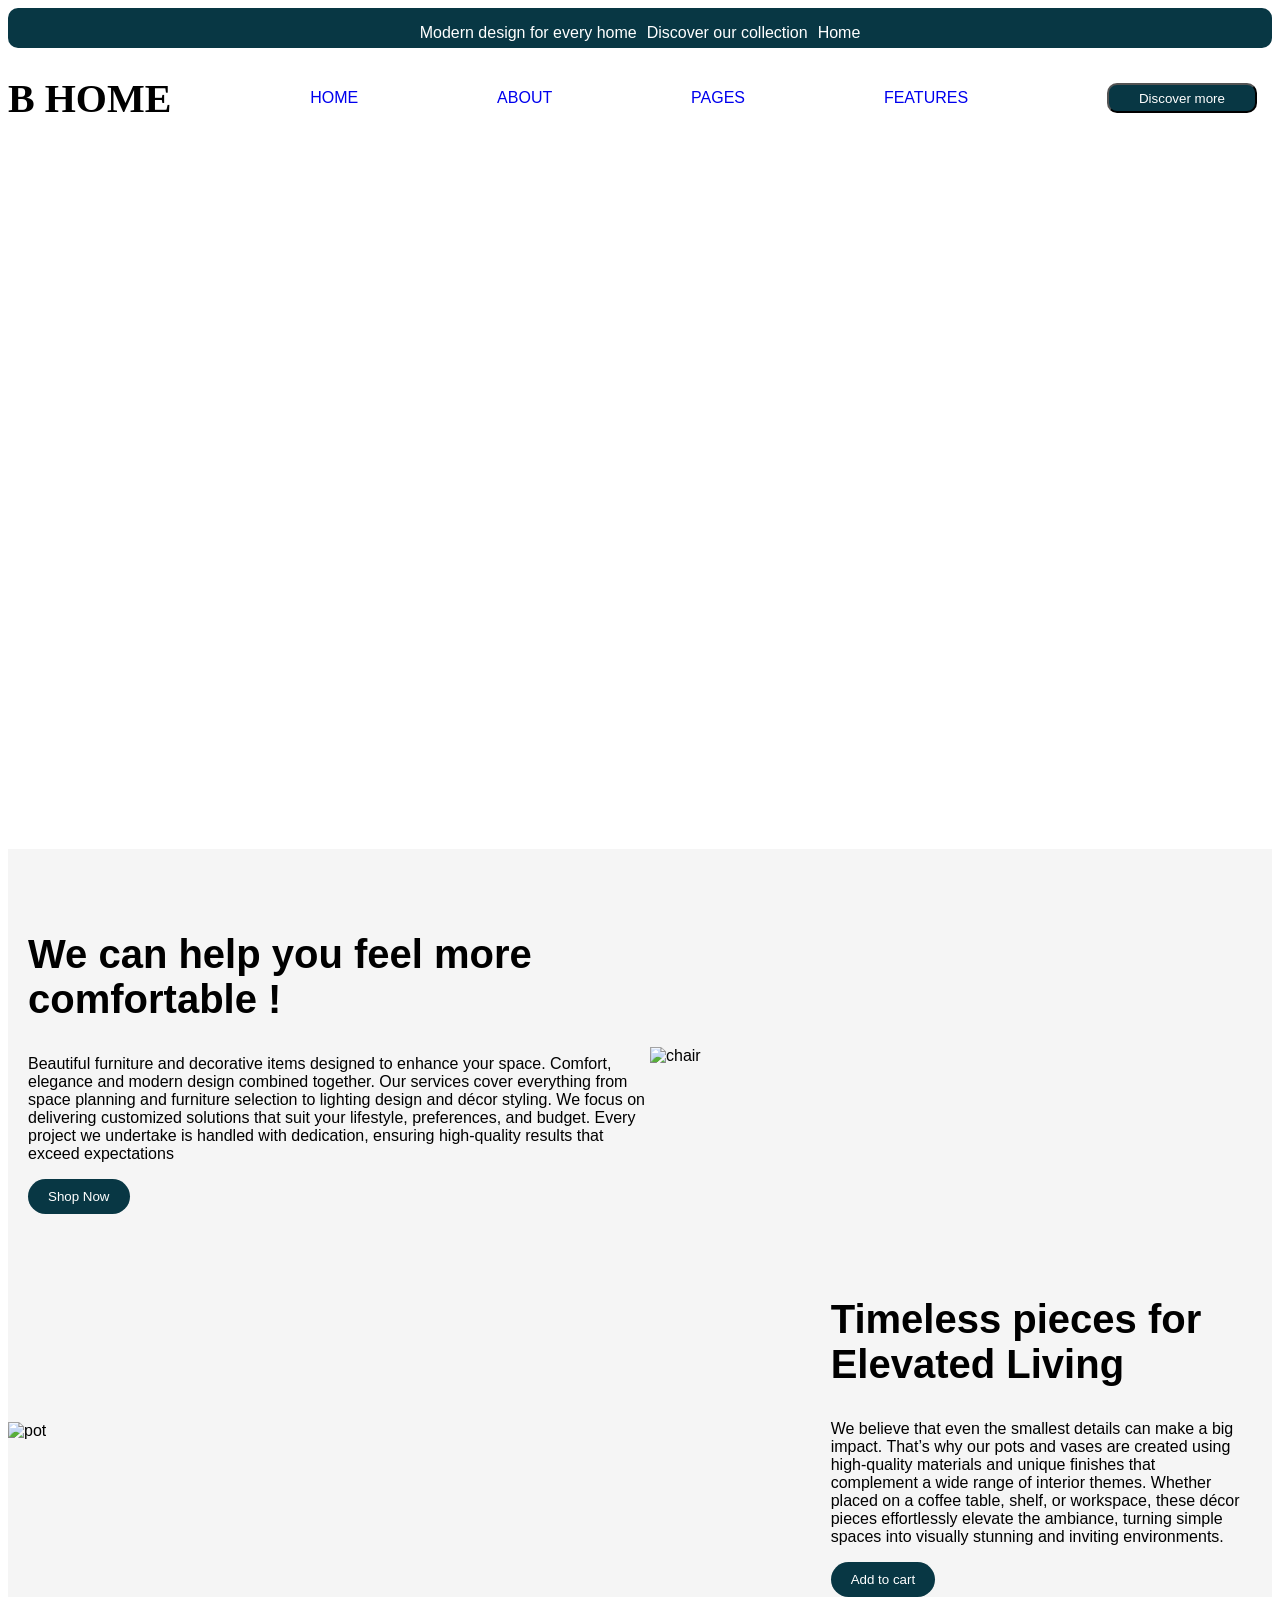
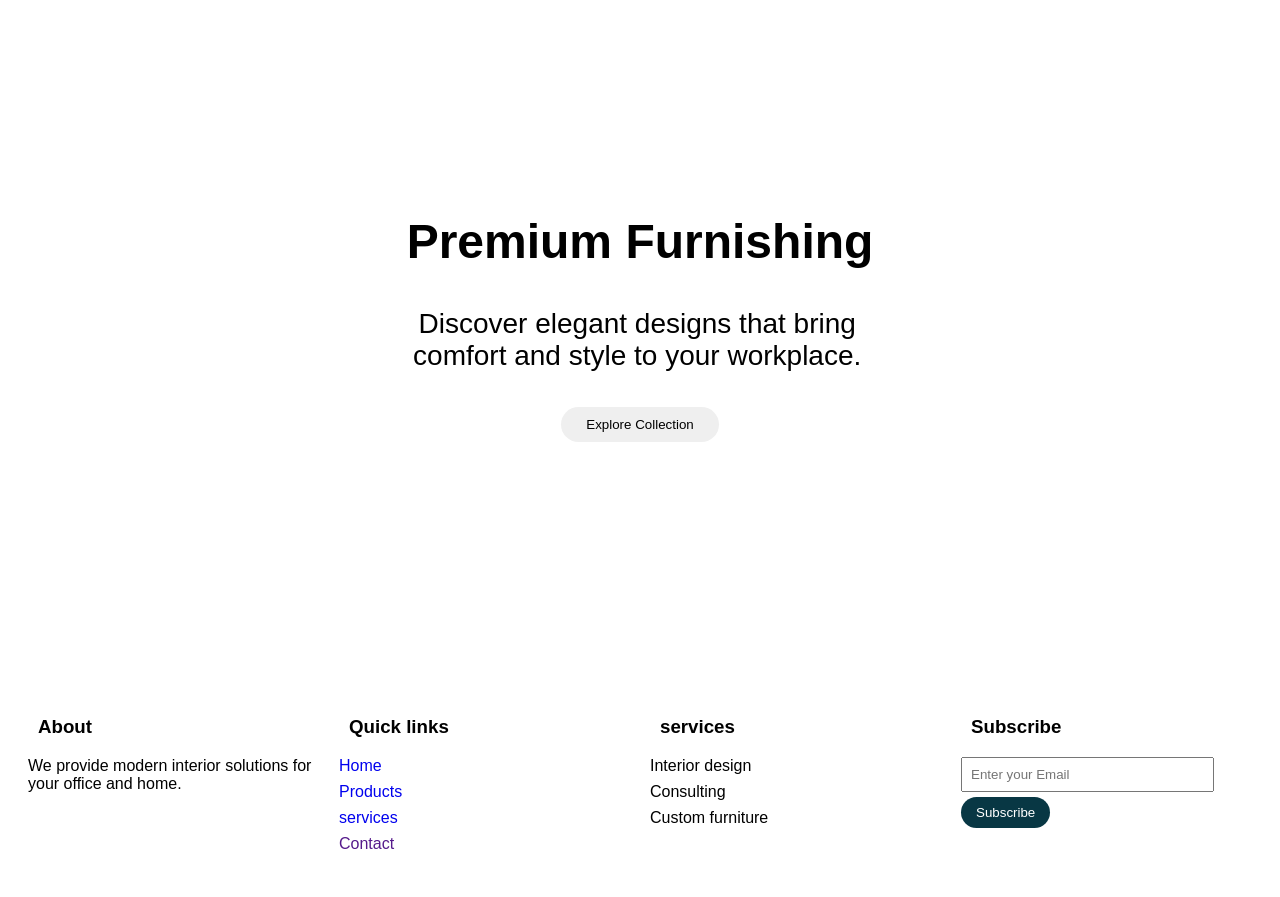
==== showcase/index3.html @ 87e91639 "First commit" ====
<!DOCTYPE html>
<html lang="en">
<head>
    <meta charset="UTF-8">
    <meta name="viewport" content="width=device-width, initial-scale=1.0">
    <title>Showcase</title>
    <link rel="stylesheet" href="style3.css">           
</head>
<body>
    <header>
        <div id="navbar">
            <p>Modern design for every home</p>
            <p>Discover our collection</p>
            <p>Home</p>
        </div>
        
        <div id="navbar2">
        <h1>B HOME</h1>
        <a href="#">HOME</a>
        <a href="#">ABOUT</a>
        <a href="#">PAGES</a>
        <a href="#">FEATURES</a>
        <BUtton class="btn">Discover more</BUtton>
        </div>
    </header>
    
    <div class="box1">
       <div class="text0">
        <p>curated furniture and decor for Modern living</p>
        <h1>Redefine your home <br> with timeless elegance</h1>
        
        <p>From concept to creation, we design interiors that reflect you</p>
        <pre>At our interior design studio,
         we believe that every space tells a 
             <!-- <br> Our goal is to transform ordinary
              environments into extraordinary 
             experiences by combining creativity,
              functionality, and style. 
             Whether it is a cozy home or a modern office,
              we design spaces that reflect your personality
               and enhance your everyday living.</pre> -->

       </div> 
    </div>
    
    <div class="box2">
        <div class="text">
            <h2>We can help you feel more comfortable !</h2>
            <p>Beautiful furniture and decorative items designed to enhance your space.
                Comfort, elegance and modern design combined together.
                Our services cover everything from space planning and furniture selection to lighting design and décor styling. We focus on delivering customized solutions that suit your lifestyle, preferences, and budget. Every project we undertake is handled with dedication, ensuring high-quality results that exceed expectations
            </p>
            <button>Shop Now</button>
         </div>
         <div class="image">
            <img src="https://media.wallmantra.com/product/other/wallmantra-shell-motif-luxury-blue-velvet-lounge-chair-single-chair-F7F2-large.webp" alt="chair">
         </div>
        
    </div>
    
    <div class="box3">
        <div class="image2">
            <img src="https://i.pinimg.com/736x/62/65/97/6265974016144d73ed7fdc5ab6ab02ab.jpg" alt="pot">
        </div>
        <div class="text2">
            <h2>Timeless pieces for Elevated Living</h2>
            <p>We believe that even the smallest details can make a big impact. That’s why our pots and vases are created using high-quality materials and unique finishes that complement a wide range of interior themes. Whether placed on a coffee table, shelf, or workspace, these décor pieces effortlessly elevate the ambiance, turning simple spaces into visually stunning and inviting environments.
            </p>
            <button>Add to cart</button>
        </div>
        
    </div>
    
    <div class="box4">
        <div class="text3">
            <h2>Premium Furnishing</h2>
            <p>Discover elegant designs that bring comfort and style to your workplace.</p>
            <button>Explore Collection</button>
        </div>
        
    </div>
    
    <footer class="footer">
        <div class="container">
            <div class="footer-box">
                <h3>About</h3>
                <p>We provide modern interior solutions for your office and home.</p>
            </div>
            
            <div class="footer-box">
                <h3>Quick links</h3>
                <ul>
                    <li><a href="#">Home</a></li>
                    <li><a href="#">Products</a></li>
                    <li><a href="#">services</a></li>
                    <li><a href="">Contact</a></li>
                
                </ul>
            </div>
            
            <div class="footer-box">
                <h3>services</h3>
                <ul>
                    <li>Interior design</li>
                    <li>Consulting</li>
                    <li>Custom furniture</li>
                </ul>
            </div>
            
            <div class="footer-box">
                <h3>Subscribe</h3>
                <input type="email" placeholder = "Enter your Email">
                <button>Subscribe</button> 
            </div>
        </div>
    </footer>

   
</body>
</html>
---- showcase/style3.css ----
*{
    font-family: Helvetica;
}
#navbar{
    background-color: rgb(8, 55, 68);
    color: white;
    height: 40px;
    width: 100%;
    display: flex;
    justify-content: center;
    gap: 10px;
    border-radius: 10px;
     
}
#navbar2{
    display: flex;
    justify-content: space-between;
    align-items: center;
}
#navbar2 h1{
    font-size: 40px;
    font-family: Georgia, 'Times New Roman', Times, serif;
    
}
#navbar2 a{
    text-decoration: none;
}
.btn{
    height: 30px;
    width: 150px;
    background-color: rgb(8, 55, 68);
    color: white;
    margin-right: 15px;
    border-radius: 10px;
    
}

.box1{
    height: 700px;
    background-image: url(https://png.pngtree.com/background/20250225/original/pngtree-blue-themed-living-room-with-a-stylish-gray-sofa-in-a-picture-image_13248342.jpg);
    background-size: cover;
    text-align: center;
    font-size: larger;
    
}
.text0{
    padding-top: 30px;
    color: white;
}
.box1 h1{
    font-size: 50px;
}

.box2{
    display: flex;
    justify-content: space-between;
    align-items: center;
    background-color: #f5f5f5;
    padding-top: 50px;
}
.image{
    width: 50%;
    
}
.image img{
    width: 100%;
}
.text{
    width: 50%;
    text-align: left;
    padding-left: 20px;
}
.text h2{
    font-size: 40px;
    
}
.text button{
    padding: 10px 20px;
    background-color: rgb(8, 55, 68);
    color: white;
    border-radius: 20px;
    border: none;
}
.box3{
    display: flex;
    justify-content: space-between;
    align-items: center;
    background-color: #f5f5f5;
    padding-top: 50px;
}
.image2{
    width: 100%;
    
}
.image2 img{
    width: 80%;
}
.text2{
    width: 50%;
    text-align: left;
    padding-right: 30px;
}
.text2 h2{
    font-size: 40px;
    
}
.text2 button{
    padding: 10px 20px;
    background-color: rgb(8, 55, 68);
    color: white;
    border-radius: 20px;
    border: none;
}
.box4{
    height: 600px;
    background-image: url(https://static.vecteezy.com/system/resources/thumbnails/069/352/452/small/minimalist-interior-with-round-platform-and-plants-for-product-showcase-background-photo.jpg);
    background-size: cover;
    margin-top: 50px;
}
.text3 {
    font-size: 32px;
    text-align: center;
    padding-top: 10%;
    
}
.text3 p{
    max-width: 500px;
    margin-left: 30%;
    font-size: 28px;

}
.text3 button{
    padding: 10px 25px;
    border-radius: 20px;
    border: none;
}
.footer{
    padding: 50px 20px 20px;
}
.container{
    display: grid;
    grid-template-columns: repeat(4, 1fr);
    gap:20px;
}
.footer-box h3{
    margin-left: 10px;
}
.footer-box ul{
    list-style: none;
    padding: 0;
}
.footer-box ul li{
    margin-bottom: 8px;
    cursor: pointer;
}
.footer-box input{
    width: 80%;
    padding: 8px;
}
.footer-box button{
    padding: 8px 15px;
    border: none;
    background-color: rgb(8, 55, 68);
    color: white;
    border-radius: 20px;
    cursor: pointer;
    margin-top: 5px;
    
}
.footer-box a{
    text-decoration: none;
}
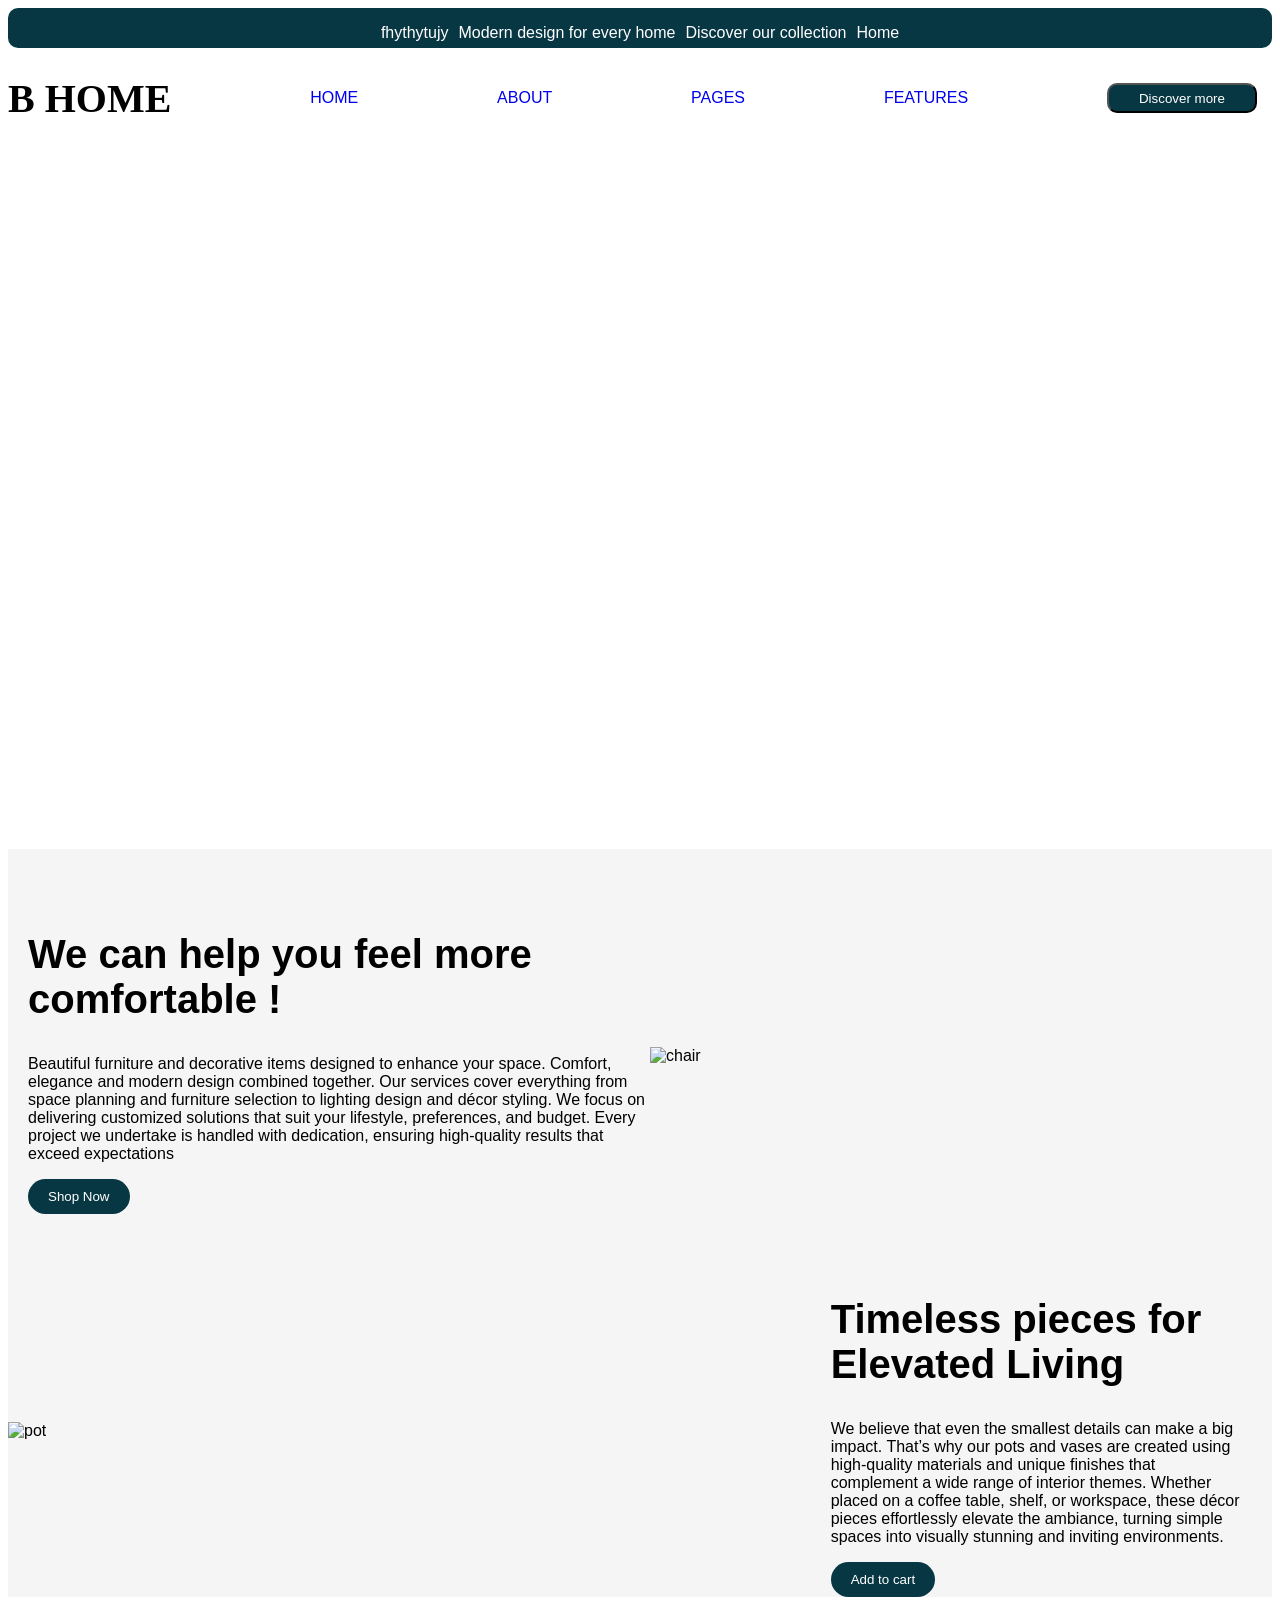
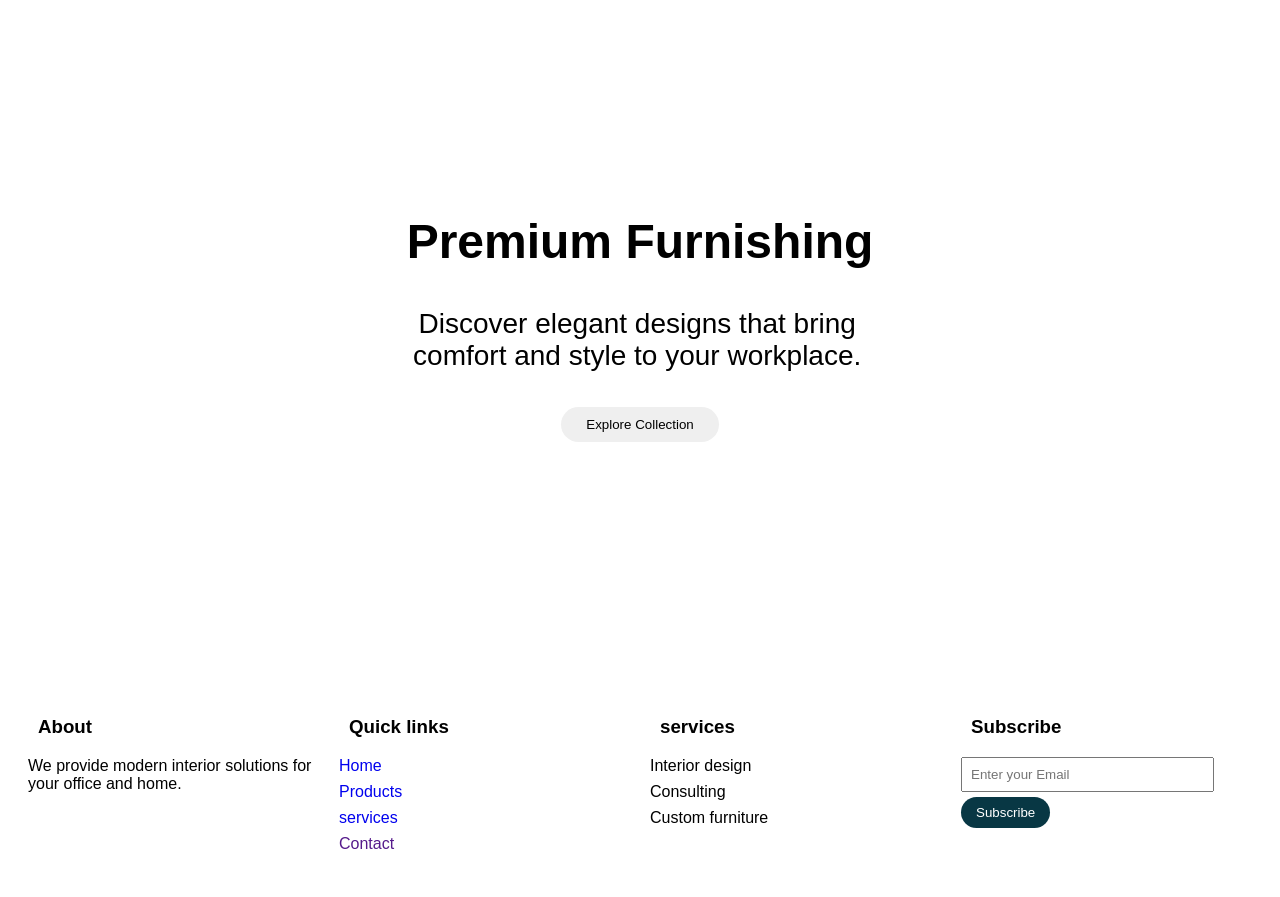
==== commit 606e266b: "chnages" ====
--- a/showcase/index3.html
+++ b/showcase/index3.html
@@ -9,6 +9,7 @@
 <body>
     <header>
         <div id="navbar">
+            <p>fhythytujy</p>
             <p>Modern design for every home</p>
             <p>Discover our collection</p>
             <p>Home</p>
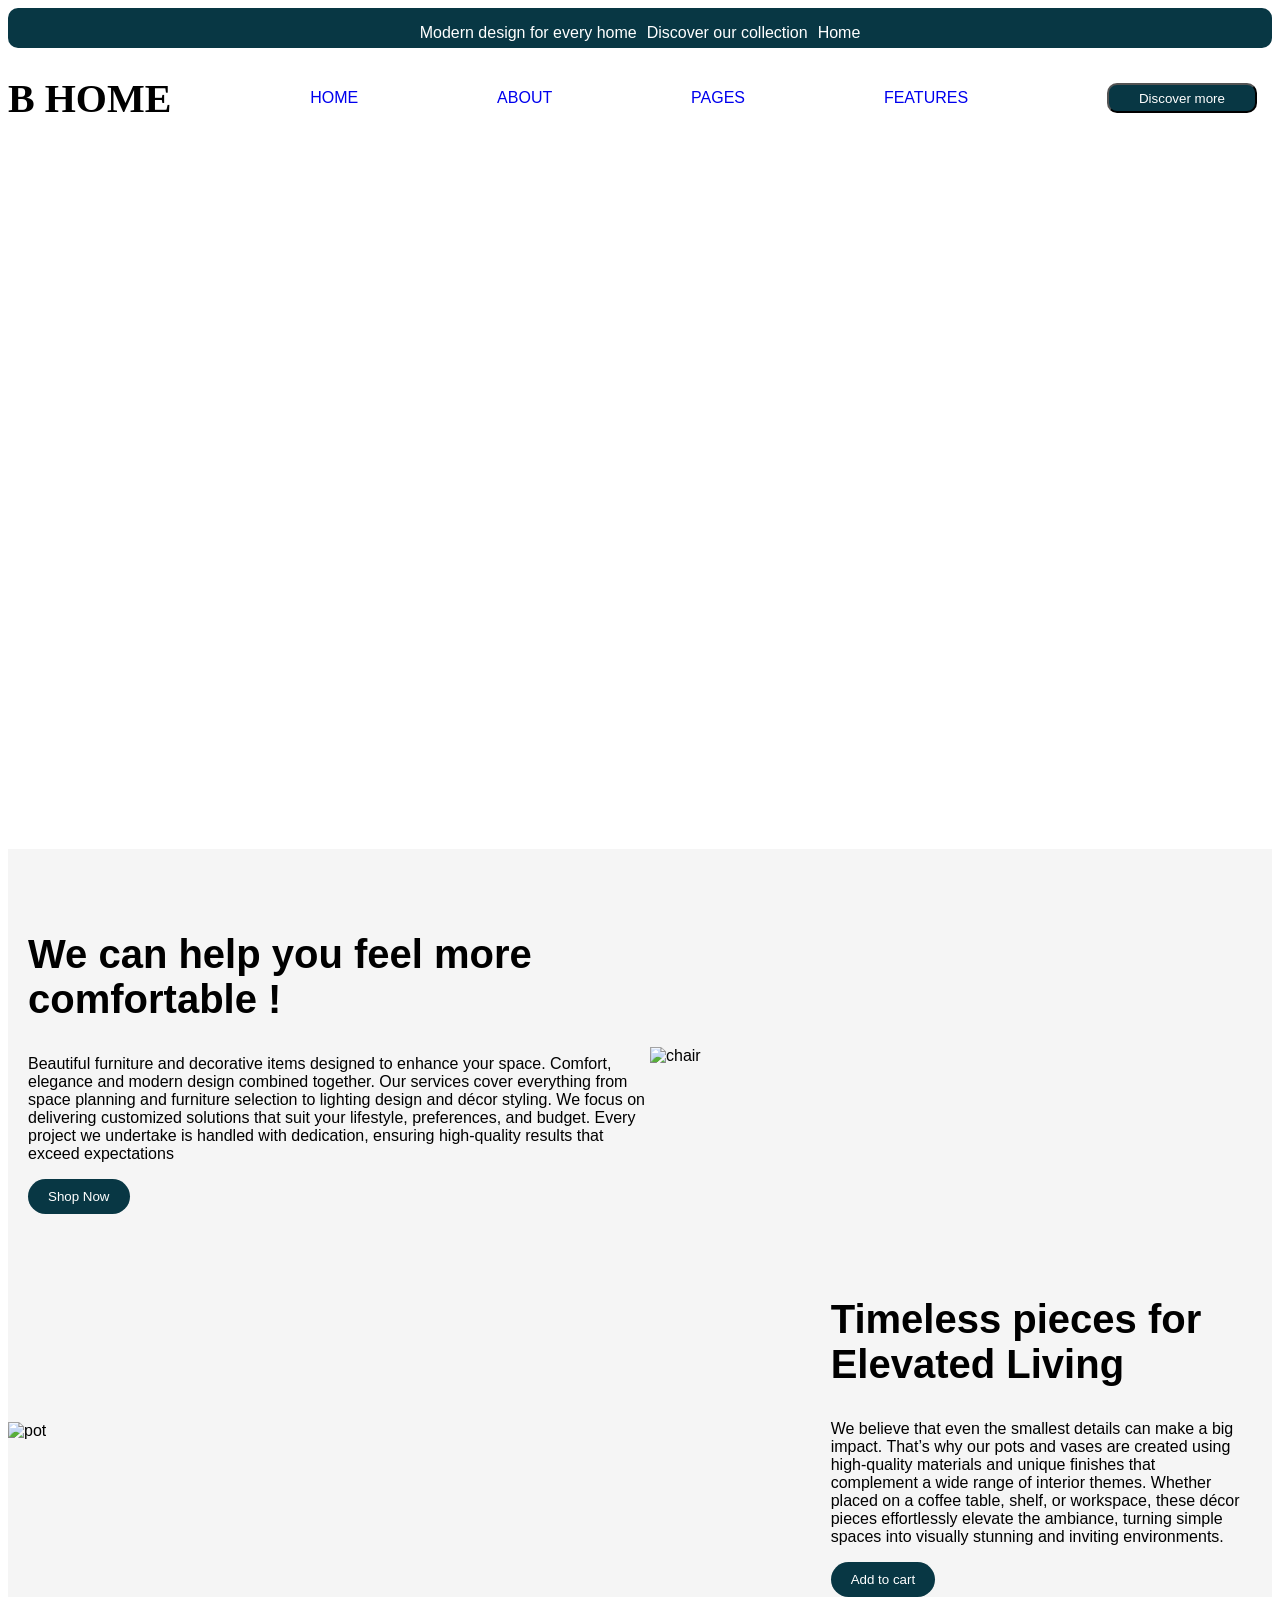
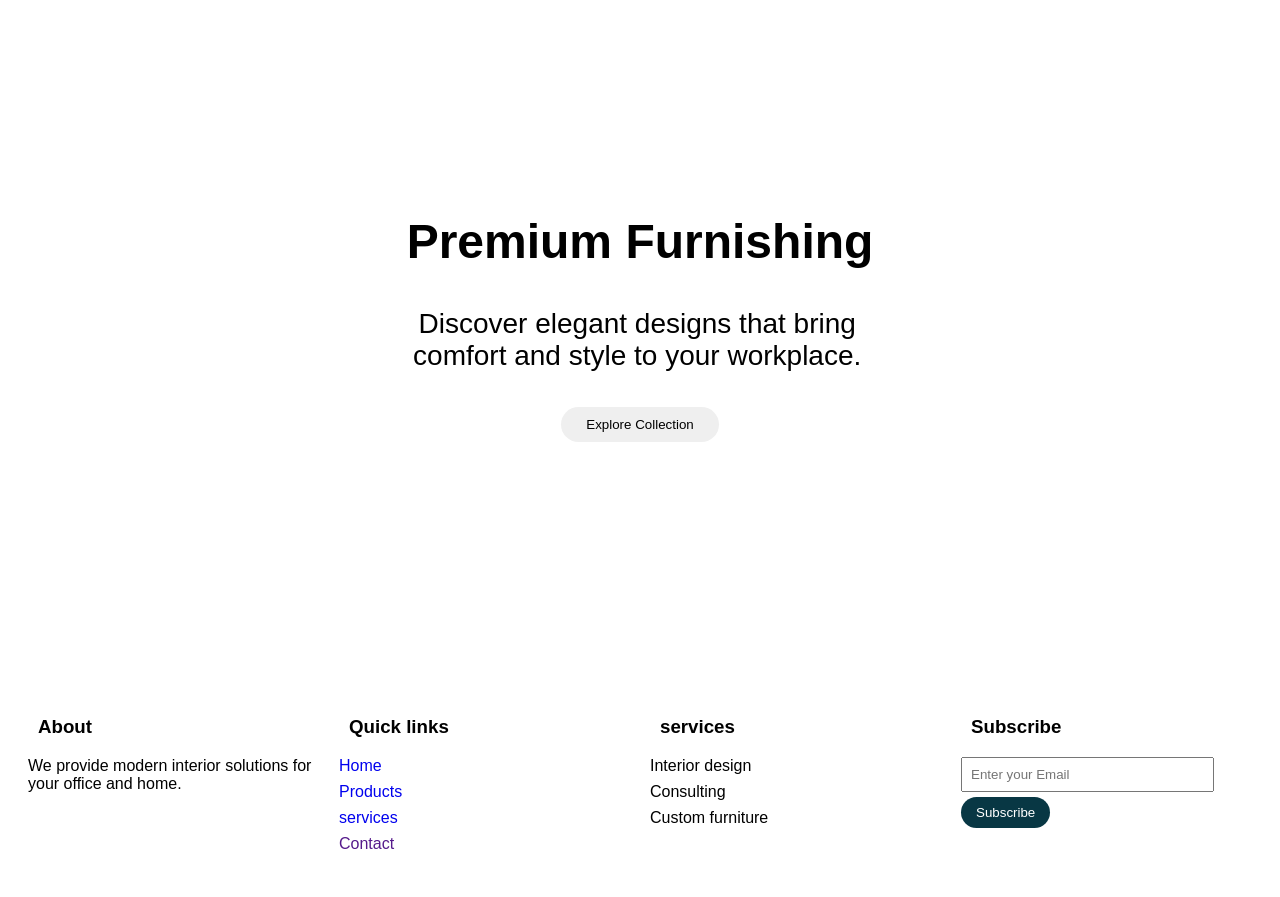
==== commit c86c5c64: "Update index3.html" ====
--- a/showcase/index3.html
+++ b/showcase/index3.html
@@ -9,7 +9,6 @@
 <body>
     <header>
         <div id="navbar">
-            <p>fhythytujy</p>
             <p>Modern design for every home</p>
             <p>Discover our collection</p>
             <p>Home</p>
@@ -118,4 +117,4 @@
 
    
 </body>
-</html>+</html>
